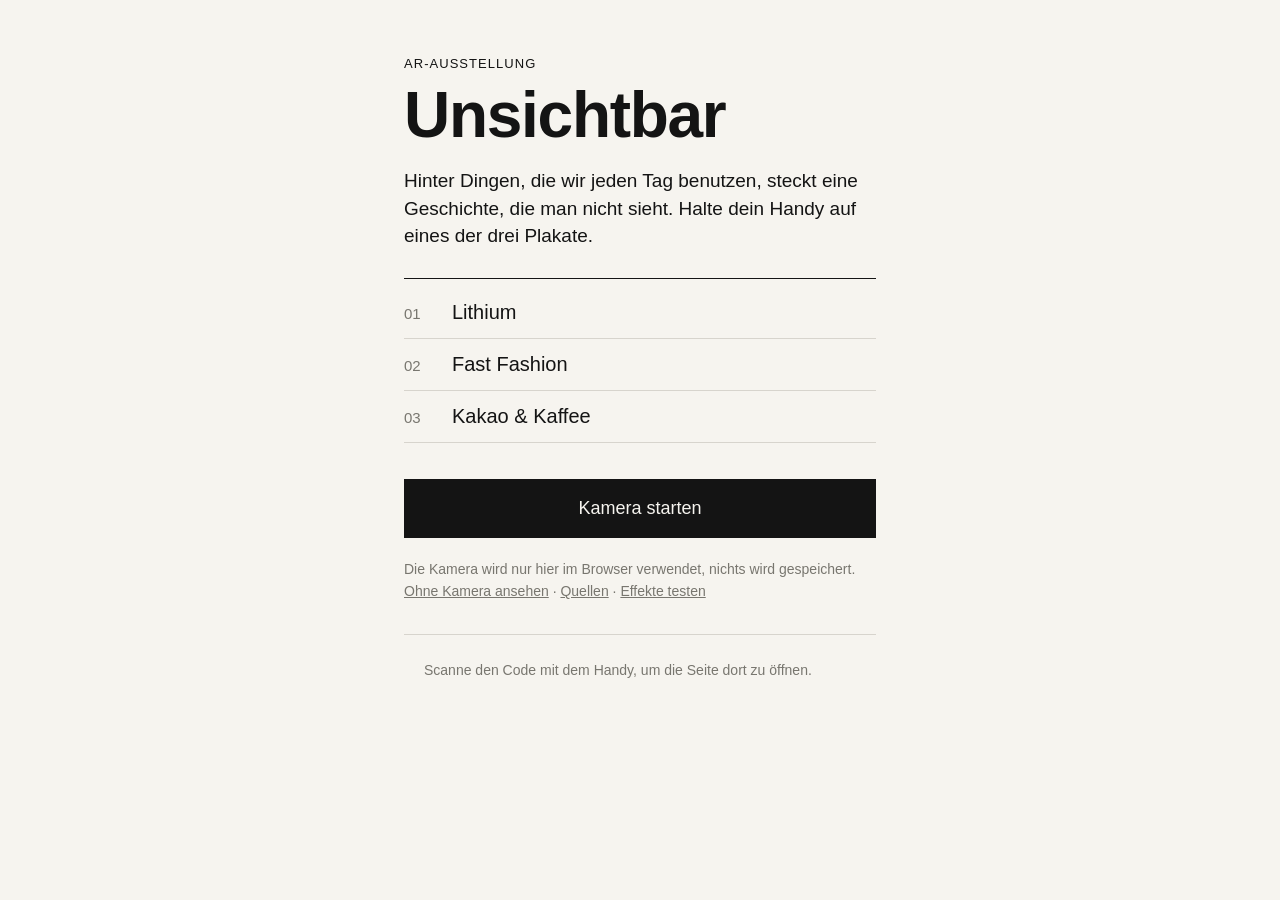
==== unsichtbar-ar/index.html @ 545aadce "QR-Code auf der Startseite immer anzeigen" ====
<!doctype html>
<html lang="de">
<head>
<meta charset="utf-8">
<meta name="viewport" content="width=device-width, initial-scale=1, maximum-scale=1, user-scalable=no">
<title>Unsichtbar · AR-Ausstellung</title>
<link rel="stylesheet" href="style.css">
<script src="lib/aframe-v1.5.0.min.js"></script>
<script src="lib/mindar-image-aframe-1.2.5.prod.js"></script>
<script src="lib/qrcode.min.js"></script>
</head>
<body class="ar">

<!-- Startbildschirm -->
<section id="start" class="screen">
  <div class="wrap">
    <p class="kicker">AR-Ausstellung</p>
    <h1>Unsichtbar</h1>
    <p class="lead">Hinter Dingen, die wir jeden Tag benutzen, steckt eine Geschichte, die man nicht sieht. Halte dein Handy auf eines der drei Plakate.</p>
    <hr>
    <ol class="stations">
      <li><span>01</span>Lithium</li>
      <li><span>02</span>Fast Fashion</li>
      <li><span>03</span>Kakao &amp; Kaffee</li>
    </ol>
    <button id="startBtn">Kamera starten</button>
    <p class="small">Die Kamera wird nur hier im Browser verwendet, nichts wird gespeichert.<br>
      <a href="vorschau.html">Ohne Kamera ansehen</a> · <a href="quellen.html">Quellen</a> · <a href="index.html?demo">Effekte testen</a></p>
    <!-- QR-Code zum Öffnen auf dem Handy -->
    <div id="phoneQr">
      <div id="phoneQrCode"></div>
      <p>Scanne den Code mit dem Handy, um die Seite dort zu öffnen.</p>
    </div>
  </div>
</section>

<!-- Hinweis beim Suchen -->
<div id="scanning" class="hidden">
  <div class="frame"></div>
  <p>Halte die Kamera auf ein Plakat</p>
</div>

<!-- Tipp, der einmal kurz erscheint -->
<div id="hint" class="hidden">Tippe auf die Karten, die Frage oder das 3D-Objekt</div>

<!-- Testmodus ohne Kamera (index.html?demo) -->
<div id="demoBar" class="hidden">
  <span>Test</span>
  <button data-i="0">01</button><button data-i="1">02</button><button data-i="2">03</button>
</div>

<!-- Info-Leiste wenn ein Plakat erkannt ist -->
<div id="bar" class="hidden">
  <span id="barStation"></span>
  <span id="barTitle"></span>
  <a href="quellen.html" id="barLink">Quellen</a>
</div>

<div id="error" class="screen hidden">
  <div class="wrap">
    <h2>Kamera nicht verfügbar</h2>
    <p class="lead">Erlaube den Kamerazugriff in den Browser-Einstellungen und lade die Seite neu. Die Seite muss über https geöffnet sein.</p>
    <p class="small">iPhone: Einstellungen › Apps › Safari › Kamera › «Fragen» oder «Erlauben». Oder in Safari links in der Adressleiste auf «Aa» tippen › Website-Einstellungen › Kamera.</p>
    <p class="small" id="errorDetail"></p>
    <a class="btn" href="vorschau.html">Videos ohne Kamera ansehen</a>
  </div>
</div>

<a-scene id="scene"
  mindar-image="imageTargetSrc: targets/targets.mind; maxTrack: 1; autoStart: false; uiScanning: no; uiLoading: no; filterMinCF: 0.001; filterBeta: 10"
  renderer="colorManagement: true; antialias: auto; maxCanvasWidth: 1280; maxCanvasHeight: 1280"
  cursor="rayOrigin: mouse; fuse: false" raycaster="objects: .tap; far: 100000"
  vr-mode-ui="enabled: false" device-orientation-permission-ui="enabled: false" embedded>
  <a-assets timeout="15000">
    <video id="v0" src="videos/01-lithium.mp4" preload="auto" muted playsinline webkit-playsinline loop crossorigin="anonymous"></video>
    <video id="v1" src="videos/02-fashion.mp4" preload="auto" muted playsinline webkit-playsinline loop crossorigin="anonymous"></video>
    <video id="v2" src="videos/03-kakao.mp4" preload="auto" muted playsinline webkit-playsinline loop crossorigin="anonymous"></video>
  </a-assets>
  <a-camera position="0 0 0" look-controls="enabled: false" wasd-controls="enabled: false"></a-camera>
  <a-entity light="type: ambient; intensity: 0.75"></a-entity>
  <a-entity light="type: directional; intensity: 0.9" position="0.5 1 1"></a-entity>

  <!-- Die Anker selbst bleiben leer. Der Inhalt folgt ihnen (siehe ar.js) und bleibt stehen, wenn das Plakat kurz verloren geht. -->
  <a-entity id="anchor0" mindar-image-target="targetIndex: 0"></a-entity>
  <a-entity id="anchor1" mindar-image-target="targetIndex: 1"></a-entity>
  <a-entity id="anchor2" mindar-image-target="targetIndex: 2"></a-entity>
</a-scene>

<script>
// ---------- Einstellungen ----------
// So lange (ms) bleibt alles sichtbar und das Video läuft weiter, wenn das Plakat aus dem Bild ist.
const GRACE_MS = 6000;

// Ruhe der Darstellung
// calm: wie stark kleines Zittern nachgezogen wird (kleiner = ruhiger, z. B. 0.02)
// fast: wie schnell der Inhalt bei grossen Bewegungen nachkommt (grösser = schneller, max. 1)
// gyro: Bewegungssensor nutzen, damit der Inhalt im Raum stehen bleibt
const TRACKING = { calm: 0.03, fast: 0.5, gyro: true };

// Ablauf nach dem Erkennen eines Plakats (ms)
const TIMING = {
  model: 300,       // 3D-Objekt wächst aus dem Plakat
  explode: 1100,    // 3D-Objekt öffnet sich
  modelRest: 3000,  // 3D-Objekt fliegt in die Ecke
  video: 3300,      // Video hebt sich aus dem Plakat
  hint: 5600,       // Tipp "Tippe auf ..." erscheint (nur beim ersten Plakat)
};

// Positionen in Plakat-Einheiten: 1 = Plakatbreite, Plakat reicht von x -0.5 bis 0.5 und y -0.707 bis 0.707.
// x, y, z (z = Abstand nach vorne), Drehung um y-Achse in Grad, Breite, Höhe, Zeitpunkt des Erscheinens (ms)
const LAYOUT = [
  { card: 'header', x: 0,     y: 0.86,  z: 0.06, rot: 0,   w: 0.9,  h: 0.18,   delay: 700 },
  { card: 'fakt1',  x: -0.93, y: 0.40,  z: 0.12, rot: 20,  w: 0.75, h: 0.4125, delay: 1100 },
  { card: 'fakt2',  x: -0.93, y: -0.20, z: 0.12, rot: 20,  w: 0.75, h: 0.4125, delay: 1400 },
  { card: 'fakt3',  x: 0.93,  y: 0.40,  z: 0.12, rot: -20, w: 0.75, h: 0.4125, delay: 1700 },
  { card: 'fakt4',  x: 0.93,  y: -0.20, z: 0.12, rot: -20, w: 0.75, h: 0.4125, delay: 2000 },
  { card: 'frage',  x: 0,     y: -0.86, z: 0.06, rot: 0,   w: 0.9,  h: 0.18,   delay: 4300 },
];
// Wo das 3D-Objekt nach seinem Auftritt weiterschwebt (rechts unten neben dem Plakat)
const MODEL_REST = { x: 0.84, y: -0.74, z: 0.15, scale: 0.55 };

// Inhalte pro Station. model: akku | shirt | kakao, particles: salz | fasern | bohnen
// chroma: Farbe, die im Video durchsichtig wird (z. B. '#00ff00' bei Greenscreen-Videos), sonst null
const STATIONS = [
  { nr: '01', title: 'Lithium', video: 'v0', poster: 'plakate/web/plakat-01.jpg',
    model: 'akku', particles: 'salz', chroma: null,
    question: 'Was steckt in deinem Handy?',
    facts: [
      { big: 'über 40 %', text: 'der Lithiumvorkommen der Welt liegen im Salar de Atacama in Chile.', src: 'UMass Amherst',
        more: 'Der Lithiumverbrauch hat sich von 2021 bis 2024 verdoppelt.', moreSrc: 'IEA, via Skillings' },
      { big: "2'000 l", text: 'Sole pro Sekunde pumpen die Minen dort aus dem Wüstenboden.', src: 'Danwatch',
        more: 'Im Salar wird mehr Wasser verbraucht, als wieder nachfliesst.', moreSrc: 'UMass Amherst' },
      { big: 'bis 95 %', text: 'des Wassers lassen sie verdunsten, um das Lithium zu gewinnen.', src: 'Danwatch',
        more: 'In Toconao wird das Wasser knapp. Auch die Flamingos werden weniger.', moreSrc: 'Grist; NRDC' },
      { big: 'über 70 %', text: 'des Kobalts für Akkus kommt aus der DR Kongo, auch aus Kinderarbeit.', src: 'US-Kongress; Theirworld',
        more: 'Laut Cobalt Institute ist der Anteil der Kleinminen 2024 auf unter 2 % gesunken.', moreSrc: 'Cobalt Institute' },
    ],
    quiz: { q: 'Wie viel Sole pumpen die Minen im Salar pro Jahr ab?', a: ['63 Mio. Liter', "über 63 Mrd. Liter", '630 Liter'], right: 1,
      info: 'Über 63 Milliarden Liter, mitten in der Wüste.' } },

  { nr: '02', title: 'Fast Fashion', video: 'v1', poster: 'plakate/web/plakat-02.jpg',
    model: 'shirt', particles: 'fasern', chroma: null,
    question: 'Wer hat deine Kleider gemacht?',
    facts: [
      { big: "2'700 l", text: 'Wasser braucht ein Baumwoll-T-Shirt. So viel trinkst du in drei Jahren.', src: 'Łukasiewicz Institut',
        more: "Für ein Kilo Baumwolle braucht es rund 20'000 Liter Wasser.", moreSrc: 'Łukasiewicz Institut' },
      { big: "8'000 l", text: 'Wasser braucht eine einzige Jeans.', src: 'Łukasiewicz Institut',
        more: 'Das sind etwa 50 volle Badewannen.', moreSrc: 'eigene Rechnung, 160 l pro Wanne' },
      { big: "1'134", text: 'Menschen starben 2013 beim Einsturz der Textilfabrik Rana Plaza.', src: 'Fashion Revolution; ILO',
        more: "Am 24. April 2013 in Bangladesch. Rund 2'500 Menschen wurden verletzt.", moreSrc: 'ILO' },
      { big: '93 %', text: 'der untersuchten Marken zahlen keinen existenzsichernden Lohn.', src: 'Fashion Checker',
        more: 'Existenzsichernd heisst: genug für Essen, Miete, Schule und Arzt.', moreSrc: '' },
    ],
    quiz: { q: 'Wie viel der Exporte von Bangladesch ist Kleidung?', a: ['12 %', '45 %', '82 %'], right: 2,
      info: '82 %. Kleidung ist das wichtigste Exportgut des Landes.' } },

  { nr: '03', title: 'Kakao & Kaffee', video: 'v2', poster: 'plakate/web/plakat-03.jpg',
    model: 'kakao', particles: 'bohnen', chroma: null,
    question: 'Was ist dir deine Schokolade wert?',
    facts: [
      { big: 'über 60 %', text: "des Kakaos weltweit kommt aus Côte d'Ivoire und Ghana.", src: "Tony's Chocolonely",
        more: 'Die Schokoladenindustrie macht über 130 Milliarden Dollar Umsatz.', moreSrc: 'Pulitzer Center' },
      { big: '6 %', text: 'vom Preis einer Milchschokolade bekommen die Kakaobauern.', src: 'Walk Free',
        more: 'Die Hersteller bekommen 33 %, also mehr als fünfmal so viel.', moreSrc: 'Walk Free' },
      { big: '1,56 Mio.', text: "Kinder arbeiten im Kakaoanbau in Ghana und Côte d'Ivoire.", src: 'Pulitzer Center',
        more: 'Die Zahl stammt von der Schweizer Plattform für nachhaltigen Kakao.', moreSrc: 'Pulitzer Center' },
      { big: '7 bis 15 %', text: 'vom Preis einer Tasse Kaffee gehen an die Bauern.', src: 'University of Melbourne',
        more: 'Der grösste Teil bleibt bei Handel, Rösterei und Café.', moreSrc: 'University of Melbourne' },
    ],
    quiz: { q: 'Wie viel verdienen viele Kakaobauern pro Tag?', a: ['unter 1 Dollar', 'etwa 10 Dollar', 'etwa 30 Dollar'], right: 0,
      info: 'Unter 1 Dollar, während die Industrie Milliarden umsetzt.' } },
];

// QR-Code auf der Startseite zeigt auf diese Seite (ohne ?demo)
new QRCode(document.getElementById('phoneQrCode'), { text: new URL('index.html', location.href).href,
  width: 400, height: 400, colorDark: '#141414', colorLight: '#f6f4ef', correctLevel: QRCode.CorrectLevel.M });
</script>
<script src="ar.js"></script>
</body>
</html>
---- unsichtbar-ar/style.css ----
:root { --bg: #f6f4ef; --ink: #141414; --grey: #78766f; --line: #d7d4cd; --acc: #be3c28; }
* { box-sizing: border-box; }
html, body { margin: 0; padding: 0; background: var(--bg); color: var(--ink);
  font-family: Inter, -apple-system, "Helvetica Neue", Arial, sans-serif; -webkit-font-smoothing: antialiased; }
/* Hintergrund muss transparent sein, sonst verdeckt er das Kamerabild */
html:has(body.ar) { background: #000; }
body.ar { width: 100vw; height: 100vh; overflow: hidden; background: transparent; }
a { color: inherit; }
.hidden { display: none !important; }

.screen { position: fixed; inset: 0; z-index: 20; background: var(--bg); overflow-y: auto; }
.wrap { max-width: 520px; margin: 0 auto; padding: 56px 24px 40px; }
.kicker { text-transform: uppercase; letter-spacing: .08em; font-size: 13px; margin: 0 0 12px; }
h1 { font-size: 64px; line-height: 1; margin: 0 0 20px; font-weight: 600; letter-spacing: -.02em; }
h2 { font-size: 32px; margin: 0 0 16px; font-weight: 600; }
.lead { font-size: 19px; line-height: 1.45; font-weight: 300; margin: 0 0 28px; }
hr { border: 0; border-top: 1px solid var(--ink); margin: 0 0 8px; }
.stations { list-style: none; padding: 0; margin: 0 0 36px; }
.stations li { border-bottom: 1px solid var(--line); padding: 14px 0; font-size: 20px; }
.stations span { color: var(--grey); display: inline-block; width: 48px; font-size: 15px; }
button, .btn { display: block; width: 100%; padding: 18px; border: 1px solid var(--ink); background: var(--ink);
  color: var(--bg); font: inherit; font-size: 18px; text-align: center; text-decoration: none; border-radius: 0; cursor: pointer; }
.small { font-size: 14px; color: var(--grey); line-height: 1.6; margin-top: 20px; }

/* QR-Code auf der Startseite */
#phoneQr { display: flex; align-items: center; gap: 20px; margin-top: 32px; padding-top: 24px; border-top: 1px solid var(--line); }
#phoneQr p { margin: 0; font-size: 14px; color: var(--grey); line-height: 1.6; }
#phoneQrCode img, #phoneQrCode canvas { width: 140px !important; height: 140px !important; display: block; }

#scanning { position: fixed; inset: 0; z-index: 10; display: flex; flex-direction: column; align-items: center;
  justify-content: center; pointer-events: none; }
#scanning .frame { width: 58vw; height: 82vw; max-width: 340px; max-height: 480px; border: 1px solid rgba(255,255,255,.9);
  animation: pulse 1.6s ease-in-out infinite; }
#scanning p { color: #fff; margin-top: 18px; font-size: 16px; text-shadow: 0 1px 4px rgba(0,0,0,.5); }
@keyframes pulse { 50% { opacity: .35; } }

#bar { position: fixed; left: 16px; right: 16px; bottom: 20px; z-index: 15; background: var(--bg);
  padding: 14px 16px; display: flex; gap: 12px; align-items: baseline; font-size: 16px; }
#barStation { color: var(--grey); font-size: 13px; }
#barTitle { flex: 1; font-weight: 600; }
#barLink { font-size: 14px; }

#hint { position: fixed; top: 16px; left: 16px; right: 16px; z-index: 15; margin: 0 auto; max-width: 420px;
  background: var(--ink); color: var(--bg); padding: 12px 16px; font-size: 15px; text-align: center;
  pointer-events: none; animation: hintIn .4s ease-out; }
@keyframes hintIn { from { opacity: 0; transform: translateY(-8px); } }

/* Testmodus ohne Kamera */
body.demo { background: #1d1d1d; }
body.demo #hint { top: 64px; }
#demoBar { position: fixed; top: 16px; left: 16px; z-index: 16; display: flex; gap: 6px; align-items: center;
  background: var(--bg); padding: 6px 8px; font-size: 13px; color: var(--grey); }
#demoBar span { padding: 0 6px; text-transform: uppercase; letter-spacing: .08em; }
#demoBar button { width: auto; padding: 8px 12px; font-size: 14px; background: transparent; color: var(--ink); }
#demoBar button.on { background: var(--ink); color: var(--bg); }

.page { max-width: 680px; margin: 0 auto; padding: 48px 20px 60px; }
.page h1 { font-size: 44px; }
.page h3 { font-size: 13px; text-transform: uppercase; letter-spacing: .08em; margin: 40px 0 6px;
  padding-bottom: 8px; border-bottom: 1px solid var(--ink); font-weight: 500; }
.page ul { padding-left: 18px; line-height: 1.6; }
.page li { margin-bottom: 8px; }
video.preview { width: 100%; display: block; border: 1px solid var(--line); background: var(--bg); }
.back { font-size: 14px; color: var(--grey); }
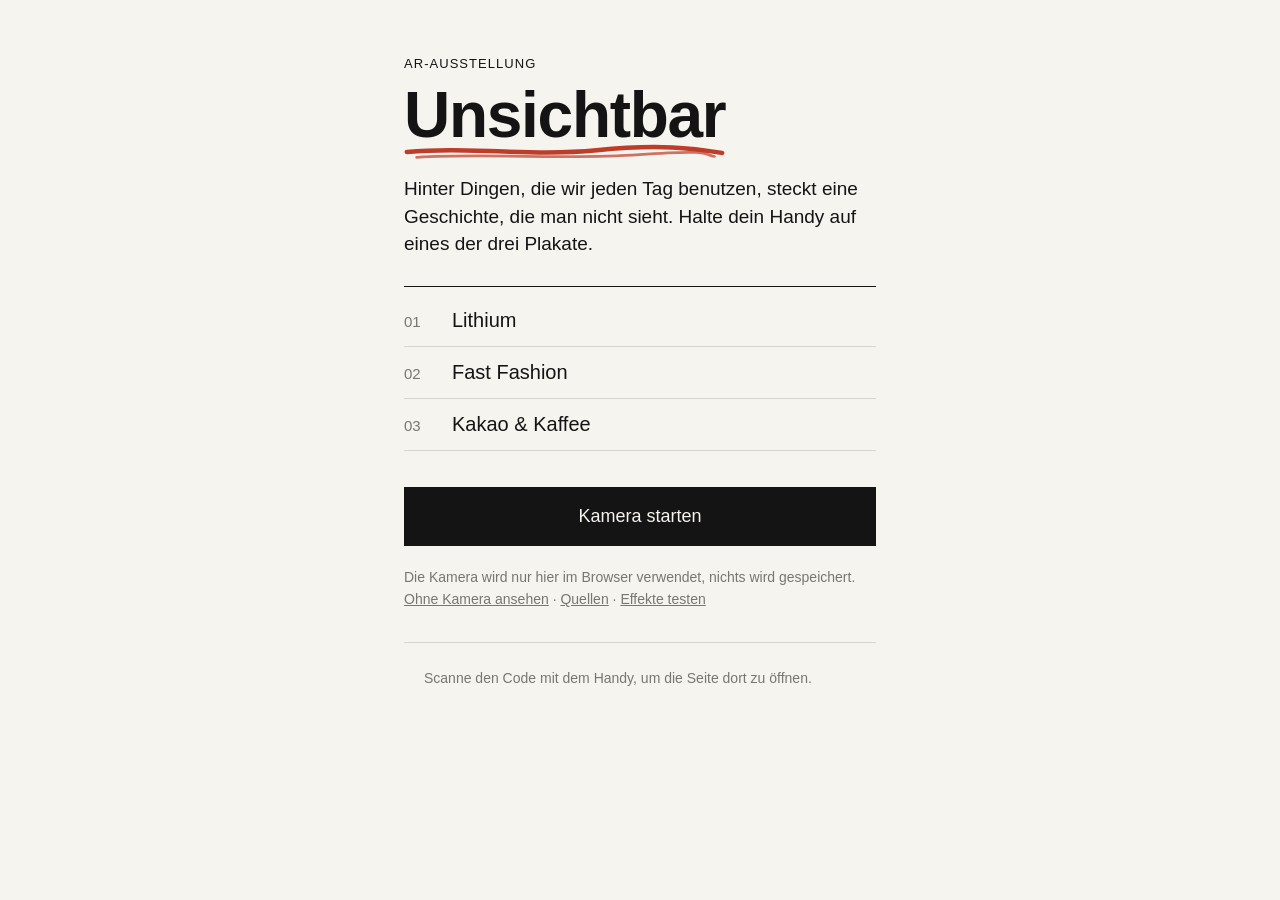
==== commit ae96c98b: "Skizzen-Look für Karten und Pfeile, Quiz entfernt - Karten, Titel und Frage mit handgezeichneten Rän" ====
--- a/unsichtbar-ar/index.html
+++ b/unsichtbar-ar/index.html
@@ -41,7 +41,7 @@
 </div>
 
 <!-- Tipp, der einmal kurz erscheint -->
-<div id="hint" class="hidden">Tippe auf die Karten, die Frage oder das 3D-Objekt</div>
+<div id="hint" class="hidden">Tippe auf die Karten oder das 3D-Objekt</div>
 
 <!-- Testmodus ohne Kamera (index.html?demo) -->
 <div id="demoBar" class="hidden">
@@ -134,9 +134,7 @@
         more: 'In Toconao wird das Wasser knapp. Auch die Flamingos werden weniger.', moreSrc: 'Grist; NRDC' },
       { big: 'über 70 %', text: 'des Kobalts für Akkus kommt aus der DR Kongo, auch aus Kinderarbeit.', src: 'US-Kongress; Theirworld',
         more: 'Laut Cobalt Institute ist der Anteil der Kleinminen 2024 auf unter 2 % gesunken.', moreSrc: 'Cobalt Institute' },
-    ],
-    quiz: { q: 'Wie viel Sole pumpen die Minen im Salar pro Jahr ab?', a: ['63 Mio. Liter', "über 63 Mrd. Liter", '630 Liter'], right: 1,
-      info: 'Über 63 Milliarden Liter, mitten in der Wüste.' } },
+    ] },
 
   { nr: '02', title: 'Fast Fashion', video: 'v1', poster: 'plakate/web/plakat-02.jpg',
     model: 'shirt', particles: 'fasern', chroma: null,
@@ -150,9 +148,7 @@
         more: "Am 24. April 2013 in Bangladesch. Rund 2'500 Menschen wurden verletzt.", moreSrc: 'ILO' },
       { big: '93 %', text: 'der untersuchten Marken zahlen keinen existenzsichernden Lohn.', src: 'Fashion Checker',
         more: 'Existenzsichernd heisst: genug für Essen, Miete, Schule und Arzt.', moreSrc: '' },
-    ],
-    quiz: { q: 'Wie viel der Exporte von Bangladesch ist Kleidung?', a: ['12 %', '45 %', '82 %'], right: 2,
-      info: '82 %. Kleidung ist das wichtigste Exportgut des Landes.' } },
+    ] },
 
   { nr: '03', title: 'Kakao & Kaffee', video: 'v2', poster: 'plakate/web/plakat-03.jpg',
     model: 'kakao', particles: 'bohnen', chroma: null,
@@ -166,9 +162,7 @@
         more: 'Die Zahl stammt von der Schweizer Plattform für nachhaltigen Kakao.', moreSrc: 'Pulitzer Center' },
       { big: '7 bis 15 %', text: 'vom Preis einer Tasse Kaffee gehen an die Bauern.', src: 'University of Melbourne',
         more: 'Der grösste Teil bleibt bei Handel, Rösterei und Café.', moreSrc: 'University of Melbourne' },
-    ],
-    quiz: { q: 'Wie viel verdienen viele Kakaobauern pro Tag?', a: ['unter 1 Dollar', 'etwa 10 Dollar', 'etwa 30 Dollar'], right: 0,
-      info: 'Unter 1 Dollar, während die Industrie Milliarden umsetzt.' } },
+    ] },
 ];
 
 // QR-Code auf der Startseite zeigt auf diese Seite (ohne ?demo)
--- a/unsichtbar-ar/style.css
+++ b/unsichtbar-ar/style.css
@@ -12,6 +12,12 @@
 .wrap { max-width: 520px; margin: 0 auto; padding: 56px 24px 40px; }
 .kicker { text-transform: uppercase; letter-spacing: .08em; font-size: 13px; margin: 0 0 12px; }
 h1 { font-size: 64px; line-height: 1; margin: 0 0 20px; font-weight: 600; letter-spacing: -.02em; }
+/* Skizzen-Look: roter Kritzel-Strich unter dem Titel */
+.screen h1 { display: inline-block; padding-bottom: 14px; margin-bottom: 14px;
+  background: url("data:image/svg+xml,%3Csvg xmlns='http://www.w3.org/2000/svg' viewBox='0 0 300 20' preserveAspectRatio='none'%3E%3Cpath d='M3 10 C 60 4, 120 15, 180 8 S 270 6, 297 11' fill='none' stroke='%23be3c28' stroke-width='5' stroke-linecap='round'/%3E%3Cpath d='M12 16 C 80 11, 150 19, 220 13 S 280 13, 290 15' fill='none' stroke='%23be3c28' stroke-width='3' stroke-linecap='round' opacity='.7'/%3E%3C/svg%3E")
+  left bottom / 100% 18px no-repeat; }
+/* Ränder, die wie von Hand gezogen aussehen */
+.sketch, button, .btn, #bar, #hint, #scanning .frame { border-radius: 255px 12px 225px 12px / 12px 225px 12px 255px; }
 h2 { font-size: 32px; margin: 0 0 16px; font-weight: 600; }
 .lead { font-size: 19px; line-height: 1.45; font-weight: 300; margin: 0 0 28px; }
 hr { border: 0; border-top: 1px solid var(--ink); margin: 0 0 8px; }
